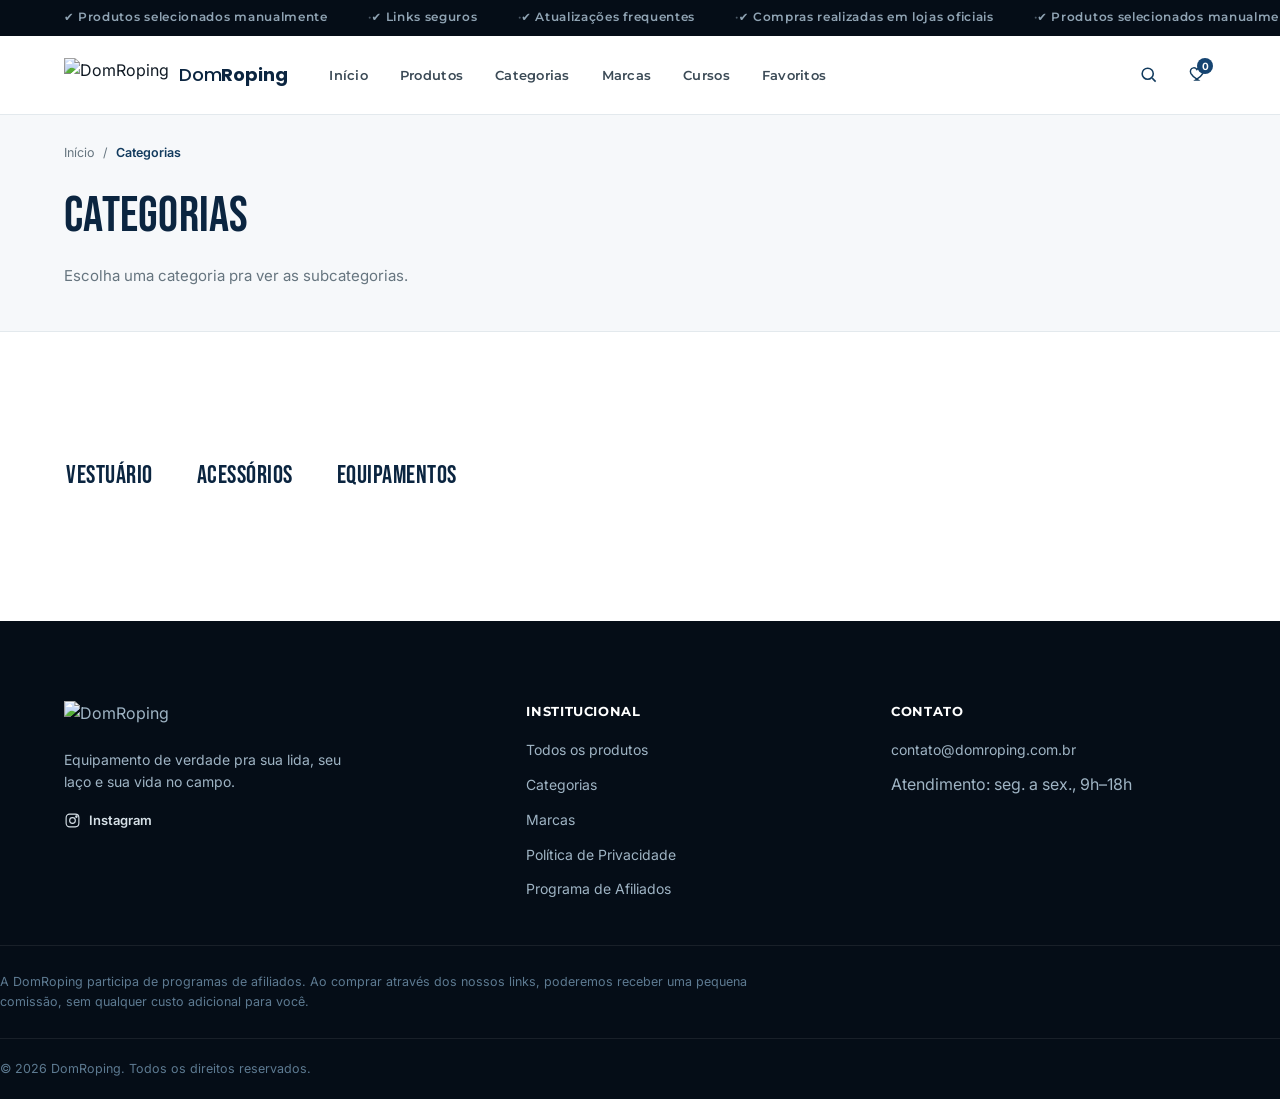
==== categorias.html @ d01a8fed "Add files via upload" ====
<!DOCTYPE html>
<html lang="pt-BR">
<head>
  <meta charset="UTF-8">
  <meta name="viewport" content="width=device-width, initial-scale=1.0, maximum-scale=1.0, user-scalable=no">
  <title id="pageTitleTag">Categorias — DomRoping</title>
  <meta name="description" content="Navegue pelas categorias da DomRoping: Vestuário, Acessórios e Equipamentos.">
  <link rel="icon" type="image/png" href="assets/icons/favicon.png">

  <link rel="preconnect" href="https://fonts.googleapis.com">
  <link rel="preconnect" href="https://fonts.gstatic.com" crossorigin>
  <link href="https://fonts.googleapis.com/css2?family=Bebas+Neue&family=Poppins:wght@500;600;700&family=Inter:wght@400;500;600&family=Montserrat:wght@600;700&display=swap" rel="stylesheet">

  <link rel="stylesheet" href="style.css">
</head>
<body>

  <div class="trust-bar" aria-label="Selos de confiança DomRoping">
    <div class="trust-bar__track" id="trustBarTrack">
      <span class="trust-bar__item">✔ Produtos selecionados manualmente</span>
      <span class="trust-bar__item">✔ Links seguros</span>
      <span class="trust-bar__item">✔ Atualizações frequentes</span>
      <span class="trust-bar__item">✔ Compras realizadas em lojas oficiais</span>
    </div>
  </div>

  <header class="header" id="header">
    <div class="header__inner container">
      <a href="index.html" class="brand" aria-label="DomRoping — página inicial">
        <img src="assets/images/logo-navy.png" alt="DomRoping" class="brand__mark">
        <span class="brand__word">Dom<strong>Roping</strong></span>
      </a>

      <nav class="nav" id="mainNav" aria-label="Navegação principal">
        <div class="nav__mobile-head">
          <span class="nav__mobile-title">Menu</span>
          <button class="nav__close" id="navClose" aria-label="Fechar menu">
            <svg viewBox="0 0 24 24" fill="none" stroke="currentColor" stroke-width="2"><path d="M6 6l12 12M18 6L6 18"/></svg>
          </button>
        </div>
        <ul class="nav__list">
          <li class="nav__item"><a href="index.html" class="nav__link">Início</a></li>
          <li class="nav__item"><a href="produtos.html" class="nav__link">Produtos</a></li>
          <li class="nav__item"><a href="categorias.html" class="nav__link">Categorias</a></li>
          <li class="nav__item"><a href="marcas.html" class="nav__link">Marcas</a></li>
          <li class="nav__item"><a href="#" class="nav__link" id="navCursos">Cursos</a></li>
          <li class="nav__item"><a href="favoritos.html" class="nav__link">Favoritos</a></li>
        </ul>
      </nav>

      <div class="header__actions">
        <div class="search" id="searchBox">
          <button class="search__toggle" id="searchToggle" aria-label="Abrir busca">
            <svg viewBox="0 0 24 24" fill="none" stroke="currentColor" stroke-width="2"><circle cx="11" cy="11" r="7"/><line x1="21" y1="21" x2="16.65" y2="16.65"/></svg>
          </button>
          <input type="text" id="searchInput" class="search__input" placeholder="Buscar marca, categoria ou produto…" autocomplete="off">
        </div>

        <button class="icon-btn" id="favoritesBtn" aria-label="Favoritos">
          <svg viewBox="0 0 24 24" fill="none" stroke="currentColor" stroke-width="2"><path d="M12 21s-7.5-4.6-10-9.3C.5 8 2 4.5 5.6 4c2-.3 3.8.6 4.9 2.3C11.6 4.6 13.4 3.7 15.4 4 19 4.5 20.5 8 19 11.7 16.5 16.4 9 21 9 21z" transform="translate(3 0) scale(0.9)"/></svg>
          <span class="icon-btn__badge" id="favCount">0</span>
        </button>

        <button class="menu-toggle" id="menuToggle" aria-label="Abrir menu" aria-expanded="false">
          <span></span><span></span><span></span>
        </button>
      </div>
    </div>

    <div class="search-results" id="searchResults" hidden></div>
  </header>

  <main>
    <section class="page-head">
      <div class="container">
        <nav class="breadcrumb" id="breadcrumb" aria-label="Caminho">
          <a href="index.html">Início</a><span>/</span><span>Categorias</span>
        </nav>
        <h1 class="page-head__title" id="pageTitle">Categorias</h1>
        <p class="page-head__desc" id="pageDesc">Escolha uma categoria pra ver as subcategorias.</p>
      </div>
    </section>

    <section class="section">
      <div class="container">
        <div class="categories" id="categoriesList"></div>
      </div>
    </section>
  </main>

  <footer class="footer" id="contato">
    <div class="container footer__grid">
      <div class="footer__brand">
        <img src="assets/images/logo-silver.png" alt="DomRoping" class="footer__mark">
        <p>Equipamento de verdade pra sua lida, seu laço e sua vida no campo.</p>
        <a href="https://instagram.com" target="_blank" rel="noopener" class="footer__social" aria-label="Instagram da DomRoping">
          <svg viewBox="0 0 24 24" fill="none" stroke="currentColor" stroke-width="1.6"><rect x="3" y="3" width="18" height="18" rx="5"/><circle cx="12" cy="12" r="4"/><circle cx="17.5" cy="6.5" r="1"/></svg>
          Instagram
        </a>
      </div>

      <div class="footer__col">
        <h3>Institucional</h3>
        <ul>
          <li><a href="produtos.html">Todos os produtos</a></li>
          <li><a href="categorias.html">Categorias</a></li>
          <li><a href="marcas.html">Marcas</a></li>
          <li><a href="#" id="footerPrivacy">Política de Privacidade</a></li>
          <li><a href="#" id="footerAffiliates">Programa de Afiliados</a></li>
        </ul>
      </div>

      <div class="footer__col">
        <h3>Contato</h3>
        <ul>
          <li><a href="mailto:contato@domroping.com.br">contato@domroping.com.br</a></li>
          <li>Atendimento: seg. a sex., 9h–18h</li>
        </ul>
      </div>
    </div>

    <div class="footer__disclaimer container">
      <p>A DomRoping participa de programas de afiliados. Ao comprar através dos nossos links, poderemos receber uma pequena comissão, sem qualquer custo adicional para você.</p>
    </div>

    <div class="footer__bottom container">
      <span>© <span id="year"></span> DomRoping. Todos os direitos reservados.</span>
    </div>
  </footer>

  <div class="toast" id="toast" role="status" aria-live="polite"></div>

  <script src="data.js"></script>
  <script src="common.js"></script>
  <script src="categorias.js"></script>
</body>
</html>
---- style.css ----
/* ==========================================================================
   DOMROPING — STYLE SHEET
   Equipamento de verdade pra sua lida, seu laço e sua vida no campo.

   Índice:
   1. Tokens (cores, tipografia, espaçamento)
   2. Reset e base
   3. Utilitários / layout
   4. Barra de confiança
   5. Cabeçalho / navegação / busca
   6. Hero
   7. Categorias
   8. Divisor "chifre" (elemento de assinatura da marca)
   9. Filtros e grade de produtos
   10. Cards de produto
   11. Achados da semana / mais vendidos (carrossel horizontal)
   12. DomRoping Recomenda
   13. Marcas
   14. Sobre
   15. Diferenciais
   16. Avaliações
   17. Rodapé
   18. Toast
   19. Scroll reveal / motion
   20. Responsivo
   ========================================================================== */

/* ---------- 1. TOKENS ---------- */
:root{
  /* Paleta — azul petróleo / prata + acento "couro" (identidade DomRoping) */
  --navy-950:#050D17;
  --navy-900:#0B2540;
  --navy-800:#123B5E;
  --navy-700:#1B4A6E;
  --steel-500:#5D7A91;
  --steel-300:#9FB4C4;
  --silver-200:#D7E1E8;
  --silver-100:#EDF2F5;

  --ink-900:#101A24;
  --ink-700:#3B4A56;
  --ink-500:#66757F;

  --paper-0:#FFFFFF;
  --paper-50:#F6F8FA;
  --line:#E3E9ED;
  --line-strong:#CBD6DD;

  --gold-accent:#EDF2F5;   /* selo claro sobre fundo escuro (seção Recomenda) */
  --action-600:#154471;    /* azul de ação — CTAs e badges, mais vivo que o navy de fundo */
  --action-700:#0E304F;

  /* Tipografia */
  --font-display:'Poppins', system-ui, sans-serif;
  --font-western:'Bebas Neue', 'Poppins', system-ui, sans-serif; /* títulos de impacto, aba do chapéu */
  --font-body:'Inter', system-ui, sans-serif;
  --font-label:'Montserrat', system-ui, sans-serif;

  /* Espaçamento */
  --gutter: clamp(20px, 5vw, 64px);
  --section-pad: clamp(56px, 9vw, 120px);
  --radius-sm: 8px;
  --radius-md: 14px;
  --radius-lg: 22px;

  --shadow-card: 0 1px 2px rgba(11,37,64,0.04), 0 12px 28px -14px rgba(11,37,64,0.18);
  --shadow-card-hover: 0 4px 10px rgba(11,37,64,0.06), 0 24px 48px -18px rgba(11,37,64,0.28);

  --ease: cubic-bezier(.22,.61,.36,1);
}

@media (prefers-reduced-motion: reduce){
  *{ animation-duration: 0.001ms !important; animation-iteration-count: 1 !important; transition-duration: 0.001ms !important; scroll-behavior: auto !important; }
}

/* ---------- 2. RESET E BASE ---------- */
*, *::before, *::after{ box-sizing: border-box; }
html{ scroll-behavior: smooth; scroll-padding-top: 110px; overflow-x: hidden; width: 100%; touch-action: pan-y; }
body{
  margin:0;
  font-family: var(--font-body);
  color: var(--ink-900);
  background: var(--paper-0);
  -webkit-font-smoothing: antialiased;
  line-height: 1.55;
  overflow-x: hidden;
  width: 100%;
  max-width: 100vw;
  touch-action: pan-y;
}
body.nav-open{ overflow: hidden; }
img{ max-width:100%; display:block; }
a{ color:inherit; text-decoration:none; }
button{ font: inherit; cursor:pointer; }
ul{ list-style:none; margin:0; padding:0; }
h1,h2,h3,h4{ font-family: var(--font-display); margin:0; color: var(--navy-900); }
p{ margin:0; }
:focus-visible{ outline: 2px solid var(--navy-700); outline-offset: 3px; }

/* ---------- 3. UTILITÁRIOS ---------- */
.container{
  width:100%;
  max-width: 1280px;
  margin-inline: auto;
  padding-inline: var(--gutter);
}
.section{ padding-block: var(--section-pad); }
.section--muted{ background: var(--paper-50); }
.section__head{ max-width: 640px; margin-bottom: clamp(28px, 4vw, 48px); }
.section__title{ font-family: var(--font-western); font-size: clamp(34px, 4.4vw, 54px); font-weight: 400; letter-spacing: 0.005em; text-transform: uppercase; }
.section__title--light{ color: var(--paper-0); }
.section__desc{ margin-top:10px; color: var(--ink-500); font-size: 16px; }
.section__desc--light{ color: var(--steel-300); }

.eyebrow{
  font-family: var(--font-label);
  font-size: 12.5px;
  font-weight: 700;
  letter-spacing: 0.16em;
  text-transform: uppercase;
  margin: 0 0 12px;
}
.eyebrow--dark{ color: var(--navy-700); }
.eyebrow--light{ color: var(--silver-200); }

.btn{
  display:inline-flex; align-items:center; justify-content:center; gap:8px;
  padding: 14px 28px;
  border-radius: 999px;
  font-family: var(--font-label);
  font-weight: 700;
  font-size: 13.5px;
  letter-spacing: 0.04em;
  text-transform: uppercase;
  border: 1px solid transparent;
  transition: transform .25s var(--ease), box-shadow .25s var(--ease), background-color .25s var(--ease), color .25s var(--ease), border-color .25s var(--ease);
  white-space: nowrap;
}
.btn--primary{ background: var(--paper-0); color: var(--navy-900); }
.btn--primary:hover{ transform: translateY(-2px); box-shadow: 0 14px 30px -10px rgba(0,0,0,0.35); }
.btn--ghost{ color: var(--paper-0); border-color: rgba(255,255,255,0.4); }
.btn--ghost:hover{ border-color: var(--paper-0); background: rgba(255,255,255,0.06); }
.btn--outline{ color: var(--navy-800); border-color: var(--line-strong); background: transparent; padding: 10px 20px; }
.btn--outline:hover{ border-color: var(--navy-800); background: var(--silver-100); }
.btn--sm{ padding: 9px 16px; font-size: 12px; }
.btn--full{ width:100%; }

/* ---------- 4. BARRA DE CONFIANÇA (ticker animado) ---------- */
.trust-bar{
  background: var(--navy-950);
  color: var(--steel-300);
  overflow: hidden;
  white-space: nowrap;
}
.trust-bar__track{
  display:inline-flex;
  width: max-content;
  padding: 9px var(--gutter);
  font-family: var(--font-label);
  font-size: 11.5px;
  letter-spacing: 0.06em;
  font-weight: 600;
  animation: trust-marquee 26s linear infinite;
}
.trust-bar:hover .trust-bar__track{ animation-play-state: paused; }
.trust-bar__item{ opacity: .9; flex-shrink:0; }
.trust-bar__item::after{ content:"·"; margin-left:40px; opacity:.5; }

@keyframes trust-marquee{
  from{ transform: translateX(0); }
  to{ transform: translateX(-50%); }
}
@media (prefers-reduced-motion: reduce){
  .trust-bar__track{ animation: none; }
}

/* ---------- 5. CABEÇALHO ---------- */
.header{
  position: sticky; top:0; z-index: 100;
  background: rgba(255,255,255,0.92);
  backdrop-filter: saturate(180%) blur(14px);
  border-bottom: 1px solid var(--line);
}
.header__inner{
  display:flex; align-items:center; gap: 28px;
  height: 78px;
}
.brand{ display:flex; align-items:center; gap:10px; flex-shrink:0; }
.brand__mark{ height: 34px; width:auto; }
.brand__word{ font-family: var(--font-display); font-size: 18px; font-weight: 500; color: var(--navy-900); letter-spacing: -0.01em; }
.brand__word strong{ font-weight: 700; }

.nav{ flex:1; }
.nav__mobile-head{ display:none; }
.nav__close{ display:none; }
.nav__list{ display:flex; align-items:center; gap: 4px; }
.nav__item{ position: relative; }
.nav__link{
  display:inline-flex; align-items:center;
  background:none; border:none; color: var(--ink-700);
  padding: 10px 14px; border-radius: 8px;
  font-family: var(--font-label); font-size: 13px; font-weight: 600; letter-spacing: 0.02em;
  transition: color .2s ease, background-color .2s ease;
}
.nav__link:hover{ color: var(--navy-900); background: var(--silver-100); }

.header__actions{ display:flex; align-items:center; gap: 6px; }

.search{ position: relative; display:flex; align-items:center; }
.search__toggle{
  width:40px; height:40px; border-radius:50%; border:1px solid transparent;
  background:none; color: var(--navy-800); display:flex; align-items:center; justify-content:center;
  transition: background-color .2s ease;
}
.search__toggle svg{ width:19px; height:19px; }
.search__toggle:hover{ background: var(--silver-100); }
.search__input{
  width: 0; opacity:0; padding: 0; margin-left:0;
  border: 1px solid var(--line-strong); border-radius: 999px;
  height: 40px; font-size: 14px; color: var(--ink-900);
  transition: width .32s var(--ease), opacity .2s ease, padding .32s var(--ease), margin .32s var(--ease);
}
.search--open .search__input{ width: min(260px, 40vw); opacity:1; padding: 0 16px; margin-left: 6px; }

.icon-btn{
  position:relative; width:40px; height:40px; border-radius:50%; border:none;
  background:none; color: var(--navy-800); display:flex; align-items:center; justify-content:center;
  transition: background-color .2s ease;
}
.icon-btn svg{ width:19px; height:19px; }
.icon-btn:hover{ background: var(--silver-100); }
.icon-btn--active{ color: var(--action-600); }
.icon-btn__badge{
  position:absolute; top:3px; right:3px;
  background: var(--action-600); color:#fff;
  font-size: 10px; font-weight:700; line-height:1;
  min-width:16px; height:16px; border-radius:50%;
  display:flex; align-items:center; justify-content:center;
  padding: 0 2px;
}

.menu-toggle{ display:none; width:40px; height:40px; border:none; background:none; flex-direction:column; align-items:center; justify-content:center; gap:5px; }
.menu-toggle span{ width:20px; height:2px; background: var(--navy-900); border-radius:2px; transition: transform .25s ease, opacity .25s ease; }

.search-results{
  position:absolute; left:0; right:0; top:100%; z-index: 60;
  background: var(--paper-0); border-bottom:1px solid var(--line);
  box-shadow: var(--shadow-card-hover);
  max-height: min(70vh, 520px); overflow-y:auto;
}
.search-results__inner{ max-width:1280px; margin-inline:auto; padding: 18px var(--gutter) 26px; display:grid; gap:10px; }
.search-results__empty{ padding: 26px var(--gutter); color: var(--ink-500); font-size:14px; }
.search-result{
  display:flex; align-items:center; gap:14px; padding:10px; border-radius: var(--radius-sm);
  transition: background-color .2s ease;
}
.search-result:hover{ background: var(--paper-50); }
.search-result__thumb{ width:44px; height:44px; border-radius:8px; flex-shrink:0; }
.search-result__name{ font-size:14px; font-weight:600; color: var(--ink-900); }
.search-result__meta{ font-size:12.5px; color: var(--ink-500); }

/* ---------- 6. HERO ---------- */
.hero{
  position:relative; overflow:hidden;
  min-height: clamp(520px, 88vh, 760px);
  display:flex; align-items:flex-end;
  color: var(--paper-0);
}
.hero__photo{ position:absolute; inset:0; background: var(--navy-950); }
.hero__photo-placeholder{
  position:absolute; inset:0; display:flex; flex-direction:column; align-items:center; justify-content:center; gap:14px;
  background:
    repeating-linear-gradient(115deg, rgba(255,255,255,0.03) 0 1px, transparent 1px 90px),
    radial-gradient(120% 140% at 20% 10%, var(--navy-800) 0%, var(--navy-900) 45%, var(--navy-950) 100%);
  color: rgba(255,255,255,0.28);
  text-align:center; padding: 20px;
}
.hero__photo-placeholder svg{ width:44px; height:44px; }
.hero__photo-placeholder span{ font-family: var(--font-label); font-size:12px; font-weight:700; letter-spacing:0.08em; text-transform:uppercase; max-width:26ch; }
.hero__photo-overlay{
  position:absolute; inset:0;
  background: linear-gradient(180deg, rgba(5,13,23,0.15) 0%, rgba(5,13,23,0.55) 55%, rgba(5,13,23,0.94) 100%);
}

.hero__content{
  position:relative; max-width: 760px;
  padding-block: clamp(160px, 24vw, 240px) clamp(56px, 9vw, 96px);
}
.eyebrow--tag{
  display:inline-flex; align-items:center; gap:8px;
  background: rgba(255,255,255,0.08); border: 1px solid rgba(255,255,255,0.3);
  color: var(--silver-200); padding: 7px 16px; border-radius:999px;
  font-size:11.5px;
}
.hero__title{
  font-family: var(--font-western);
  font-size: clamp(64px, 13vw, 140px);
  font-weight: 400;
  letter-spacing: 0.01em;
  line-height: .88;
  margin: 14px 0 20px;
  color: var(--paper-0);
}
.hero__title span{ color: var(--action-600); -webkit-text-stroke: 1.5px var(--paper-0); }
.hero__subtitle{
  font-size: clamp(16px, 2vw, 19px);
  color: var(--silver-200);
  max-width: 46ch;
  margin-bottom: 36px;
  font-weight: 400;
}
.hero__actions{ display:flex; gap:14px; flex-wrap:wrap; }
.btn--primary{ background: var(--action-600); color: #fff; border-color: var(--action-600); }
.btn--primary:hover{ background: var(--action-700); border-color: var(--action-700); transform: translateY(-2px); box-shadow: 0 14px 30px -10px rgba(0,0,0,0.5); }

/* ---------- 8. DIVISOR — elemento de assinatura (trança de corda) ---------- */
.horn-divider{ line-height:0; color: var(--line-strong); }
.horn-divider svg{ width:100%; height:56px; display:block; }
.horn-divider path{ stroke: currentColor; stroke-width: 1.4; fill:none; }
.horn-divider--flip{ transform: scaleY(-1); }

/* ---------- 7. CATEGORIAS (lista enxuta, só texto) ---------- */
.categories{
  display:flex; flex-wrap:wrap;
  gap: 6px 40px;
}
.category-tag{
  font-family: var(--font-western);
  font-size: clamp(19px, 2.6vw, 25px);
  letter-spacing: 0.02em;
  text-transform: uppercase;
  color: var(--navy-900);
  padding: 10px 2px;
  position: relative;
}
.category-tag::after{
  content:""; position:absolute; left:2px; right:2px; bottom:6px; height:2px;
  background: var(--navy-900);
  transform: scaleX(0); transform-origin: left;
  transition: transform .3s var(--ease);
}
.category-tag:hover::after,
.category-tag:focus-visible::after{ transform: scaleX(1); }
.category-tag--marcas{ color: var(--action-600); }
.category-tag--marcas::after{ background: var(--action-600); }

.section__head--split{ display:flex; align-items:flex-end; justify-content:space-between; gap:20px; flex-wrap:wrap; }
.section__head-cta{ flex-shrink:0; margin-bottom:2px; }

/* ---------- 9. FILTROS ---------- */
.filters{
  display:flex; flex-wrap:wrap; align-items:flex-end; gap: 18px;
  padding: 20px;
  background: var(--paper-0);
  border: 1px solid var(--line);
  border-radius: var(--radius-md);
  margin-bottom: 30px;
}
.filter-group{ display:flex; flex-direction:column; gap:6px; min-width: 160px; }
.filter-group label{ font-family: var(--font-label); font-size: 11px; font-weight:700; letter-spacing:0.06em; text-transform:uppercase; color: var(--ink-500); }
.filter-group select{
  appearance:none;
  padding: 10px 34px 10px 12px;
  border-radius: 8px; border: 1px solid var(--line-strong);
  font-size: 14px; color: var(--ink-900); background: var(--paper-0);
  background-image: url("data:image/svg+xml,%3Csvg xmlns='http://www.w3.org/2000/svg' viewBox='0 0 20 20' fill='none' stroke='%233B4A56' stroke-width='2'%3E%3Cpath d='M6 8l4 4 4-4'/%3E%3C/svg%3E");
  background-repeat:no-repeat; background-position: right 10px center; background-size:16px;
}
.results-count{ font-size: 13.5px; color: var(--ink-500); margin-bottom: 16px; }
.empty-state{ padding: 40px 0; text-align:center; color: var(--ink-500); }
.empty-state--favorites{
  display:flex; flex-direction:column; align-items:center; gap:14px;
  padding: clamp(50px, 10vw, 90px) var(--gutter); text-align:center;
}
.empty-state--favorites svg{ width:40px; height:40px; color: var(--line-strong); }
.empty-state--favorites h2{ font-size:20px; color: var(--navy-900); }
.empty-state--favorites p{ color: var(--ink-500); max-width: 42ch; }
.empty-state--favorites .btn{ margin-top:8px; }

.products-grid{
  display:grid;
  grid-template-columns: repeat(auto-fill, minmax(240px, 1fr));
  gap: 20px;
}

/* ---------- 10. CARD DE PRODUTO ---------- */
.product-card{
  position:relative;
  display:flex; flex-direction:column;
  background: var(--paper-0);
  border: 1.5px solid var(--line);
  border-radius: var(--radius-md);
  overflow:hidden;
  transition: transform .3s var(--ease), box-shadow .3s var(--ease), border-color .3s var(--ease);
}
.product-card:hover{ transform: translateY(-6px); box-shadow: var(--shadow-card-hover); border-color: var(--navy-900); }
.product-card__link{ display:flex; flex-direction:column; flex:1; color:inherit; }
.product-card--placeholder{ border-style: dashed; border-color: var(--line-strong); }
.product-card--placeholder .product-card__name{ color: var(--ink-500); font-style: italic; }
.product-card--placeholder .product-card__badge{ background: var(--ink-500); }
.product-card--placeholder:hover{ border-color: var(--ink-500); }

.product-card__media{ position:relative; aspect-ratio: 1/1; overflow:hidden; background: var(--silver-100); }
.product-card__media img{ width:100%; height:100%; object-fit:cover; transition: transform .5s var(--ease); }
.product-card:hover .product-card__media img{ transform: scale(1.06); }

.product-placeholder{
  width:100%; height:100%; display:flex; flex-direction:column; align-items:center; justify-content:center; gap:8px;
  background: linear-gradient(150deg, var(--silver-100), var(--silver-200));
  color: var(--navy-700);
}
.product-placeholder svg{ width:34px; height:34px; opacity:.65; }
.product-placeholder span{ font-family: var(--font-label); font-size: 10.5px; font-weight:700; letter-spacing:0.05em; text-transform:uppercase; opacity:.7; }

.product-card__fav{
  position:absolute; top:10px; right:10px; width:36px; height:36px; border-radius:50%;
  background: rgba(255,255,255,0.94); border:none; display:flex; align-items:center; justify-content:center;
  color: var(--navy-800); backdrop-filter: blur(4px); box-shadow: var(--shadow-card);
  transition: transform .2s ease, color .2s ease;
}
.product-card__fav svg{ width:17px; height:17px; }
.product-card__fav:hover{ transform: scale(1.1); }
.product-card__fav.is-active{ color: var(--action-600); }
.product-card__fav.is-active svg{ fill: currentColor; }

.product-card__badge{
  position:absolute; top:10px; left:10px;
  background: var(--action-600); color:#fff;
  font-family: var(--font-label); font-size: 10.5px; font-weight:700; letter-spacing:0.05em; text-transform:uppercase;
  padding: 5px 11px; border-radius: 4px;
}

.product-card__body{ padding: 14px 14px 16px; display:flex; flex-direction:column; gap:4px; flex:1; }
.product-card__brand{ font-family: var(--font-label); font-size: 11px; font-weight:700; letter-spacing:0.07em; text-transform:uppercase; color: var(--steel-500); }
.product-card__name{
  font-size: 14.5px; font-weight:600; color: var(--navy-900); line-height:1.3;
  display: -webkit-box; -webkit-box-orient: vertical; -webkit-line-clamp: 2; overflow: hidden;
  min-height: calc(1.3em * 2); margin-bottom: 2px;
}
.product-card__price-old{ display:block; font-size: 12.5px; line-height:1.2; color: var(--ink-500); text-decoration: line-through; }
.product-card__price{ display:block; font-family: var(--font-display); font-size: 20px; line-height:1.25; font-weight:700; color: var(--navy-950); }
.product-card__store{ font-size: 12px; line-height:1.3; color: var(--ink-500); margin-top:4px; overflow:hidden; text-overflow:ellipsis; white-space:nowrap; }

.product-placeholder--sm svg{ width:20px; height:20px; }
.product-placeholder--sm span{ display:none; }
.product-placeholder--lg svg{ width:52px; height:52px; }
.product-placeholder--lg span{ font-size:12px; }

/* ---------- 11. LINHAS HORIZONTAIS (achados / mais vendidos) ---------- */
.products-row{
  display:flex; gap:20px; overflow-x:auto; padding-bottom: 10px; scroll-snap-type: x proximity;
  -webkit-overflow-scrolling: touch; touch-action: pan-x;
}
.products-row::-webkit-scrollbar{ height:6px; }
.products-row::-webkit-scrollbar-thumb{ background: var(--line-strong); border-radius:3px; }
.products-row .product-card{ min-width: 250px; max-width:250px; scroll-snap-align:start; }

/* ---------- 12. DOMROPING RECOMENDA ---------- */
.recommend{
  background: radial-gradient(120% 140% at 85% 0%, var(--navy-800) 0%, var(--navy-950) 60%);
  color: var(--paper-0);
}
.recommend-grid{
  display:grid;
  grid-template-columns: repeat(auto-fill, minmax(230px, 1fr));
  gap: 18px;
}
.recommend-card{
  background: rgba(255,255,255,0.04);
  border: 1px solid rgba(255,255,255,0.12);
  border-radius: var(--radius-md);
  overflow:hidden;
  display:flex; flex-direction:column;
  transition: transform .25s var(--ease), background-color .25s var(--ease), border-color .25s var(--ease);
}
.recommend-card:hover{ transform: translateY(-4px); background: rgba(255,255,255,0.07); border-color: rgba(255,255,255,0.24); }
.recommend-card__media{ position:relative; aspect-ratio: 4/3; background: rgba(255,255,255,0.06); }
.recommend-card__media img{ width:100%; height:100%; object-fit:cover; }
.recommend-card__media .product-placeholder{ background: linear-gradient(150deg, rgba(255,255,255,0.08), rgba(255,255,255,0.02)); color: var(--steel-300); }
.recommend-card__tag{
  position:absolute; top:10px; left:10px;
  display:inline-flex; align-items:center; gap:6px;
  font-family: var(--font-label); font-size: 10.5px; font-weight:700; letter-spacing:0.05em; text-transform:uppercase;
  color: var(--navy-950); background: var(--gold-accent);
  padding: 5px 11px; border-radius:4px;
}
.recommend-card__body{ padding: 16px 18px 20px; display:flex; flex-direction:column; gap:6px; }
.recommend-card__name{ font-size: 16px; font-weight:600; color:#fff; }
.recommend-card__brand{ font-family: var(--font-label); font-size: 11px; font-weight:700; letter-spacing:0.06em; text-transform:uppercase; color: var(--steel-300); }
.recommend-card__price{ font-family: var(--font-display); font-size:19px; font-weight:600; color:#fff; margin-top:4px; }

/* ---------- 13. MARCAS ---------- */
.brands-grid{
  display:grid;
  grid-template-columns: repeat(auto-fill, minmax(160px, 1fr));
  gap: 14px;
}
.brand-card{
  display:flex; flex-direction:column; align-items:center; justify-content:center; text-align:center; gap:6px;
  padding: 26px 16px;
  border: 1px solid var(--line);
  border-radius: var(--radius-md);
  background: var(--paper-0);
  font-family: var(--font-display); font-weight:600; font-size:15px; letter-spacing:0.01em;
  color: var(--ink-700);
  transition: transform .25s var(--ease), box-shadow .25s var(--ease), color .25s var(--ease), border-color .25s var(--ease);
}
.brand-card:hover, .brand-card.is-active{
  transform: translateY(-4px);
  box-shadow: var(--shadow-card-hover);
  color: var(--navy-900);
  border-color: transparent;
}
.brand-card.is-active{ background: var(--silver-100); }
.brand-card__name{ font-size:15px; }
.brand-card__count{ font-family: var(--font-body); font-weight:400; font-size:12px; color: var(--ink-500); }


/* ---------- 14. SOBRE ---------- */
.about__grid{
  display:grid; grid-template-columns: 1.1fr 0.9fr; gap: clamp(30px, 6vw, 80px); align-items:center;
}
.about__text p{ color: var(--ink-700); font-size:16px; margin-top:14px; }
.about__text p:first-of-type{ margin-top: 18px; }
.about__mark{
  display:flex; align-items:center; justify-content:center;
  background: var(--paper-50); border:1px solid var(--line); border-radius: var(--radius-lg);
  padding: 50px;
}
.about__mark img{ width:100%; max-width:260px; opacity:.9; }

/* ---------- 15. DIFERENCIAIS ---------- */
.diff-grid{
  display:grid; grid-template-columns: repeat(auto-fit, minmax(200px, 1fr)); gap: 18px;
}
.diff-card{
  background: var(--paper-0); border:1px solid var(--line); border-radius: var(--radius-md);
  padding: 24px; display:flex; flex-direction:column; gap:12px;
  transition: transform .25s var(--ease), box-shadow .25s var(--ease);
}
.diff-card:hover{ transform: translateY(-4px); box-shadow: var(--shadow-card); }
.diff-card__icon{ width:26px; height:26px; color: var(--navy-800); }
.diff-card__icon svg{ width:100%; height:100%; }
.diff-card__title{ font-family: var(--font-display); font-weight:600; font-size:15.5px; color: var(--navy-900); }

/* ---------- 16. AVALIAÇÕES ---------- */
.reviews__placeholder{
  display:flex; flex-direction:column; align-items:center; gap:16px; text-align:center;
  padding: 50px var(--gutter);
  border: 1px dashed var(--line-strong); border-radius: var(--radius-lg);
  color: var(--ink-500);
}
.reviews__placeholder svg{ width:38px; height:38px; opacity:.5; }
.reviews__placeholder p{ font-size:15px; max-width: 46ch; }

/* ---------- 17. RODAPÉ ---------- */
.footer{ background: var(--navy-950); color: var(--steel-300); padding-top: clamp(50px, 8vw, 80px); }
.footer__grid{
  display:grid; grid-template-columns: 1.3fr 1fr 1fr; gap: 40px;
  padding-bottom: 44px; border-bottom: 1px solid rgba(255,255,255,0.08);
}
.footer__mark{ height: 34px; width:auto; margin-bottom: 14px; }
.footer__brand p{ font-size: 14px; max-width: 32ch; margin-bottom: 18px; }
.footer__social{ display:inline-flex; align-items:center; gap:8px; font-size:13px; font-weight:600; color: var(--silver-200); }
.footer__social svg{ width:17px; height:17px; }
.footer__col h3{ color: var(--paper-0); font-size: 13px; font-family: var(--font-label); letter-spacing:0.05em; text-transform:uppercase; margin-bottom:16px; }
.footer__col ul{ display:grid; gap:10px; }
.footer__col a{ font-size:14px; transition: color .2s ease; }
.footer__col a:hover{ color: var(--paper-0); }

.footer__disclaimer{ padding: 26px 0; border-bottom: 1px solid rgba(255,255,255,0.08); }
.footer__disclaimer p{ font-size: 12.5px; line-height:1.6; color: var(--steel-500); max-width: 780px; }

.footer__bottom{ padding: 20px 0; font-size:12.5px; color: var(--steel-500); }

/* ---------- 18. TOAST ---------- */
.toast{
  position: fixed; left:50%; bottom: 26px; transform: translate(-50%, 20px);
  background: var(--navy-950); color: #fff;
  font-size: 13.5px; font-weight:500;
  padding: 12px 20px; border-radius: 999px;
  box-shadow: 0 20px 40px -12px rgba(0,0,0,0.4);
  opacity:0; pointer-events:none; z-index: 200;
  transition: opacity .3s var(--ease), transform .3s var(--ease);
}
.toast.is-visible{ opacity:1; transform: translate(-50%, 0); }

/* ---------- 19. SCROLL REVEAL ---------- */
[data-reveal]{
  opacity:0; transform: translateY(24px);
  transition: opacity .7s var(--ease), transform .7s var(--ease);
}
[data-reveal].is-visible{ opacity:1; transform: translateY(0); }
[data-reveal-group] > *{ opacity:0; transform: translateY(20px); transition: opacity .6s var(--ease), transform .6s var(--ease); }
[data-reveal-group].is-visible > *{ opacity:1; transform: translateY(0); }
[data-reveal-group].is-visible > *:nth-child(2){ transition-delay: .06s; }
[data-reveal-group].is-visible > *:nth-child(3){ transition-delay: .12s; }
[data-reveal-group].is-visible > *:nth-child(4){ transition-delay: .18s; }
[data-reveal-group].is-visible > *:nth-child(5){ transition-delay: .24s; }
[data-reveal-group].is-visible > *:nth-child(n+6){ transition-delay: .28s; }

/* ---------- 20. RESPONSIVO ---------- */
@media (max-width: 980px){
  .menu-toggle{ display:flex; }
  .about__grid{ grid-template-columns: 1fr; }
  .about__mark{ order:-1; padding: 34px; }
  .about__mark img{ max-width:180px; }
  .footer__grid{ grid-template-columns: 1fr 1fr; }
  .footer__brand{ grid-column: 1 / -1; }

  /* Busca vira um dropdown de largura controlada abaixo do cabeçalho —
     em vez de crescer inline (o que forçava overflow horizontal em
     telas de tablet, ~721–980px). */
  .search__input{ position:absolute; right:0; top: calc(100% + 8px); z-index:5; background:var(--paper-0); }
  .search--open .search__input{ width: min(78vw, 320px); }

  /* ===== MENU MOBILE — overlay de tela cheia, sem posicionamento frágil ===== */
  .nav{
    display:block;
    position: fixed; inset: 0;
    background: var(--paper-0);
    transform: translateX(100%);
    transition: transform .3s var(--ease);
    z-index: 200;
    overflow-y: auto;
    -webkit-overflow-scrolling: touch;
  }
  .nav.is-open{ transform: translateX(0); }

  .nav__mobile-head{
    display:flex; align-items:center; justify-content:space-between;
    position: sticky; top:0; z-index:2;
    padding: 18px var(--gutter);
    background: var(--paper-0);
    border-bottom: 1px solid var(--line);
  }
  .nav__mobile-title{ font-family: var(--font-western); font-size:19px; letter-spacing:0.05em; text-transform:uppercase; color: var(--navy-900); }
  .nav__close{
    display:flex; align-items:center; justify-content:center; flex-shrink:0;
    width:44px; height:44px; border-radius:50%; border:none;
    background: var(--silver-100); color: var(--navy-900);
  }
  .nav__close svg{ width:19px; height:19px; }
  .nav__close:active{ background: var(--silver-200); }

  .nav__list{ flex-direction:column; align-items:stretch; gap:0; padding: 6px var(--gutter) 32px; }
  .nav__item{ border-bottom: 1px solid var(--line); }
  .nav__link{
    width:100%; min-height:56px; padding: 0 2px;
    font-size:16.5px; text-transform:none; letter-spacing:0;
    display:flex; align-items:center; justify-content:space-between;
  }

  .menu-toggle.is-open span:nth-child(1){ transform: translateY(7px) rotate(45deg); }
  .menu-toggle.is-open span:nth-child(2){ opacity:0; }
  .menu-toggle.is-open span:nth-child(3){ transform: translateY(-7px) rotate(-45deg); }
}

@media (max-width: 720px){
  .header__inner{ height: 68px; }
  .brand__word{ display:none; }
  .filters{ flex-direction:column; align-items:stretch; }
  .filter-group{ width:100%; }
  .footer__grid{ grid-template-columns: 1fr; }
}

/* ==========================================================================
   21. PÁGINA DE CATÁLOGO / CATEGORIA — FAIXA DE TÍTULO E BREADCRUMB
   ========================================================================== */
.page-head{
  background: var(--paper-50);
  border-bottom: 1px solid var(--line);
  padding-block: 28px clamp(28px, 4vw, 44px);
}
.breadcrumb{
  display:flex; align-items:center; gap:8px; flex-wrap:wrap;
  font-size: 12.5px; color: var(--ink-500); margin-bottom: 16px;
}
.breadcrumb a{ color: var(--ink-500); transition: color .2s ease; }
.breadcrumb a:hover{ color: var(--navy-800); }
.breadcrumb span:last-child{ color: var(--navy-800); font-weight:600; }
.breadcrumb--inline{ margin-bottom: 14px; }
.page-head__title{ font-family: var(--font-western); font-size: clamp(34px, 5vw, 50px); font-weight:400; letter-spacing:0.005em; text-transform: uppercase; }
.page-head__desc{ margin-top:8px; color: var(--ink-500); font-size:15px; max-width:60ch; }

/* Chips de subcategoria (ex.: dentro de Equipamentos para Cavalo) */
.subcat-chips{ display:flex; flex-wrap:wrap; gap:8px; margin-bottom:18px; }
.subcat-chip{
  padding: 8px 16px; border-radius:999px; border:1px solid var(--line-strong);
  background: var(--paper-0); color: var(--ink-700); font-family: var(--font-label);
  font-size: 12.5px; font-weight:700; letter-spacing:0.02em;
  transition: background-color .2s ease, color .2s ease, border-color .2s ease;
}
.subcat-chip:hover{ border-color: var(--navy-700); }
.subcat-chip.is-active{ background: var(--navy-900); border-color: var(--navy-900); color:#fff; }

/* ==========================================================================
   22. PRODUTO NÃO ENCONTRADO
   ========================================================================== */
.product-not-found{ padding: clamp(60px, 12vw, 120px) var(--gutter); text-align:center; }
.product-not-found h1{ font-size: clamp(26px, 4vw, 36px); margin-bottom:12px; }
.product-not-found p{ color: var(--ink-500); margin-bottom: 24px; }

/* ==========================================================================
   23. PÁGINA DE PRODUTO — GALERIA (3 fotos, setas, miniaturas)
   ========================================================================== */
.product-detail{
  display:grid; grid-template-columns: minmax(0, 1.05fr) minmax(0, 0.95fr);
  gap: clamp(28px, 5vw, 64px);
  padding-block: clamp(24px, 4vw, 48px) clamp(56px, 8vw, 100px);
  align-items:flex-start;
}

.gallery{ position: sticky; top: 100px; }
.gallery__main{ position:relative; }
.gallery__stage{
  position:relative; aspect-ratio: 1 / 1; width:100%;
  border-radius: var(--radius-lg); overflow:hidden; background: var(--silver-100);
  border: 1px solid var(--line);
}
.gallery__slide{
  position:absolute; inset:0; opacity:0; transition: opacity .35s var(--ease);
  display:flex; align-items:center; justify-content:center;
}
.gallery__slide.is-active{ opacity:1; }
.gallery__slide img{ width:100%; height:100%; object-fit:cover; }

.gallery__arrow{
  position:absolute; top:50%; translate: 0 -50%; z-index:2;
  width: 42px; height:42px; border-radius:50%; border:none;
  background: rgba(255,255,255,0.92); color: var(--navy-900);
  display:flex; align-items:center; justify-content:center;
  box-shadow: var(--shadow-card); backdrop-filter: blur(4px);
  transition: transform .2s ease, background-color .2s ease;
}
.gallery__arrow svg{ width:20px; height:20px; }
.gallery__arrow:hover{ transform: translateY(-50%) scale(1.08); background:#fff; }
.gallery__arrow--prev{ left:14px; }
.gallery__arrow--next{ right:14px; }

.gallery__dots{
  position:absolute; bottom:14px; left:50%; translate: -50% 0; z-index:2;
  display:flex; gap:7px;
}
.gallery__dot{ width:7px; height:7px; border-radius:50%; background: rgba(255,255,255,0.55); border:1.5px solid rgba(11,37,64,0.25); transition: background-color .2s ease, transform .2s ease; }
.gallery__dot.is-active{ background: var(--navy-900); border-color: var(--navy-900); transform: scale(1.2); }

.gallery__thumbs{ display:flex; gap:10px; margin-top:14px; }
.gallery__thumb{
  width:72px; height:72px; border-radius: var(--radius-sm); overflow:hidden;
  border: 2px solid transparent; background: var(--silver-100); flex-shrink:0;
  transition: border-color .2s ease, opacity .2s ease;
  opacity: .7;
}
.gallery__thumb img{ width:100%; height:100%; object-fit:cover; }
.gallery__thumb.is-active{ border-color: var(--navy-800); opacity:1; }
.gallery__thumb .product-placeholder{ padding:0; }

/* ==========================================================================
   24. PÁGINA DE PRODUTO — INFORMAÇÕES
   ========================================================================== */
.product-info__brand{ font-family: var(--font-label); font-size: 12.5px; font-weight:700; letter-spacing:0.08em; text-transform:uppercase; color: var(--steel-500); }
.product-info__name{ font-size: clamp(24px, 3.2vw, 34px); margin-top:6px; margin-bottom:16px; }

.product-info__prices{ display:flex; align-items:baseline; gap:12px; flex-wrap:wrap; margin-bottom:22px; }
.product-info__price{ font-family: var(--font-display); font-size: clamp(26px, 3vw, 32px); font-weight:700; color: var(--navy-900); }
.product-info__price-old{ font-size:16px; color: var(--ink-500); text-decoration: line-through; }
.product-info__discount{ font-family: var(--font-label); font-size:12.5px; font-weight:700; background: var(--navy-900); color:#fff; padding:5px 11px; border-radius:4px; }
[hidden]{ display:none !important; }

.btn--buy{
  width:100%; background: var(--action-600); color:#fff; padding: 18px 24px;
  font-size:14.5px; border-radius: 12px;
}
.btn--buy:hover{ background: var(--action-700); transform: translateY(-2px); box-shadow: var(--shadow-card-hover); }
.btn--buy svg{ width:18px; height:18px; }

.product-info__store{ text-align:center; font-size:13px; color: var(--ink-500); margin-top:10px; }

.product-info__fav{
  display:inline-flex; align-items:center; gap:8px; margin-top:18px;
  background:none; border:1px solid var(--line-strong); border-radius:999px;
  padding: 10px 18px; color: var(--ink-700); font-size:13.5px; font-weight:600;
  transition: border-color .2s ease, color .2s ease;
}
.product-info__fav svg{ width:17px; height:17px; }
.product-info__fav:hover{ border-color: var(--navy-800); }
.product-info__fav.is-active{ color: var(--action-600); border-color: var(--action-600); }
.product-info__fav.is-active svg{ fill: currentColor; }

.product-info__block{ margin-top: 32px; padding-top: 24px; border-top: 1px solid var(--line); }
.product-info__block h2{ font-size:16px; margin-bottom:12px; }
.product-info__block p{ color: var(--ink-700); font-size:15px; }
.product-info__block ul{ display:grid; gap:8px; }
.product-info__block ul li{ font-size:14.5px; color: var(--ink-700); padding-left:18px; position:relative; }
.product-info__block ul li::before{ content:""; position:absolute; left:0; top:8px; width:6px; height:6px; border-radius:50%; background: var(--navy-700); }

.product-info__meta{ display:flex; gap:32px; margin-top:28px; flex-wrap:wrap; }
.product-info__meta div{ display:flex; flex-direction:column; gap:4px; }
.product-info__meta span{ font-family: var(--font-label); font-size:11px; font-weight:700; letter-spacing:0.06em; text-transform:uppercase; color: var(--ink-500); }
.product-info__meta a{ font-size:14px; color: var(--navy-800); font-weight:600; }
.product-info__meta a:hover{ text-decoration:underline; }

/* ---------- resultado "ver todos" na busca ---------- */
.search-result--all{ justify-content:center; padding:12px; font-weight:700; color: var(--navy-800); font-size:13.5px; border-top:1px solid var(--line); margin-top:4px; }

/* ==========================================================================
   25. RESPONSIVO — CATÁLOGO / CATEGORIA / PRODUTO
   (mobile-first: estas regras garantem que filtros, galeria e cards
   funcionem bem em telas estreitas antes de qualquer ajuste de desktop)
   ========================================================================== */
@media (max-width: 900px){
  .product-detail{ grid-template-columns: 1fr; gap: 28px; }
  .gallery{ position: static; }
  .gallery__stage{ aspect-ratio: 4 / 3; border-radius: var(--radius-md); }
  .gallery__arrow{ width:38px; height:38px; }
  .gallery__thumbs{ overflow-x:auto; padding-bottom:4px; touch-action: pan-x; }
  .gallery__thumb{ width:60px; height:60px; }

  .btn--buy{ padding: 16px 20px; font-size:14px; }
  .product-info__meta{ gap:20px; }

  .section__head--split{ align-items:flex-start; }
  .section__head-cta{ width:100%; }
}

@media (max-width: 600px){
  .categories{ gap: 4px 26px; }
  .category-tag{ font-size: 19px; }
  .products-grid{ grid-template-columns: repeat(2, 1fr); gap: 12px; }
  .product-card__body{ padding: 12px 12px 14px; gap:4px; }
  .product-card__name{ font-size: 13.5px; }
  .product-card__price{ font-size: 16px; }
  .product-card__store{ display:none; }
  .filters{ padding: 14px; gap:12px; }
  .filter-group{ min-width: 0; flex: 1 1 45%; }
  .btn--outline#clearFilters{ flex: 1 1 100%; }
  .brands-grid{ grid-template-columns: repeat(2, 1fr); }
  .recommend-grid{ grid-template-columns: 1fr; }
  .page-head{ padding-block: 20px 24px; }
}
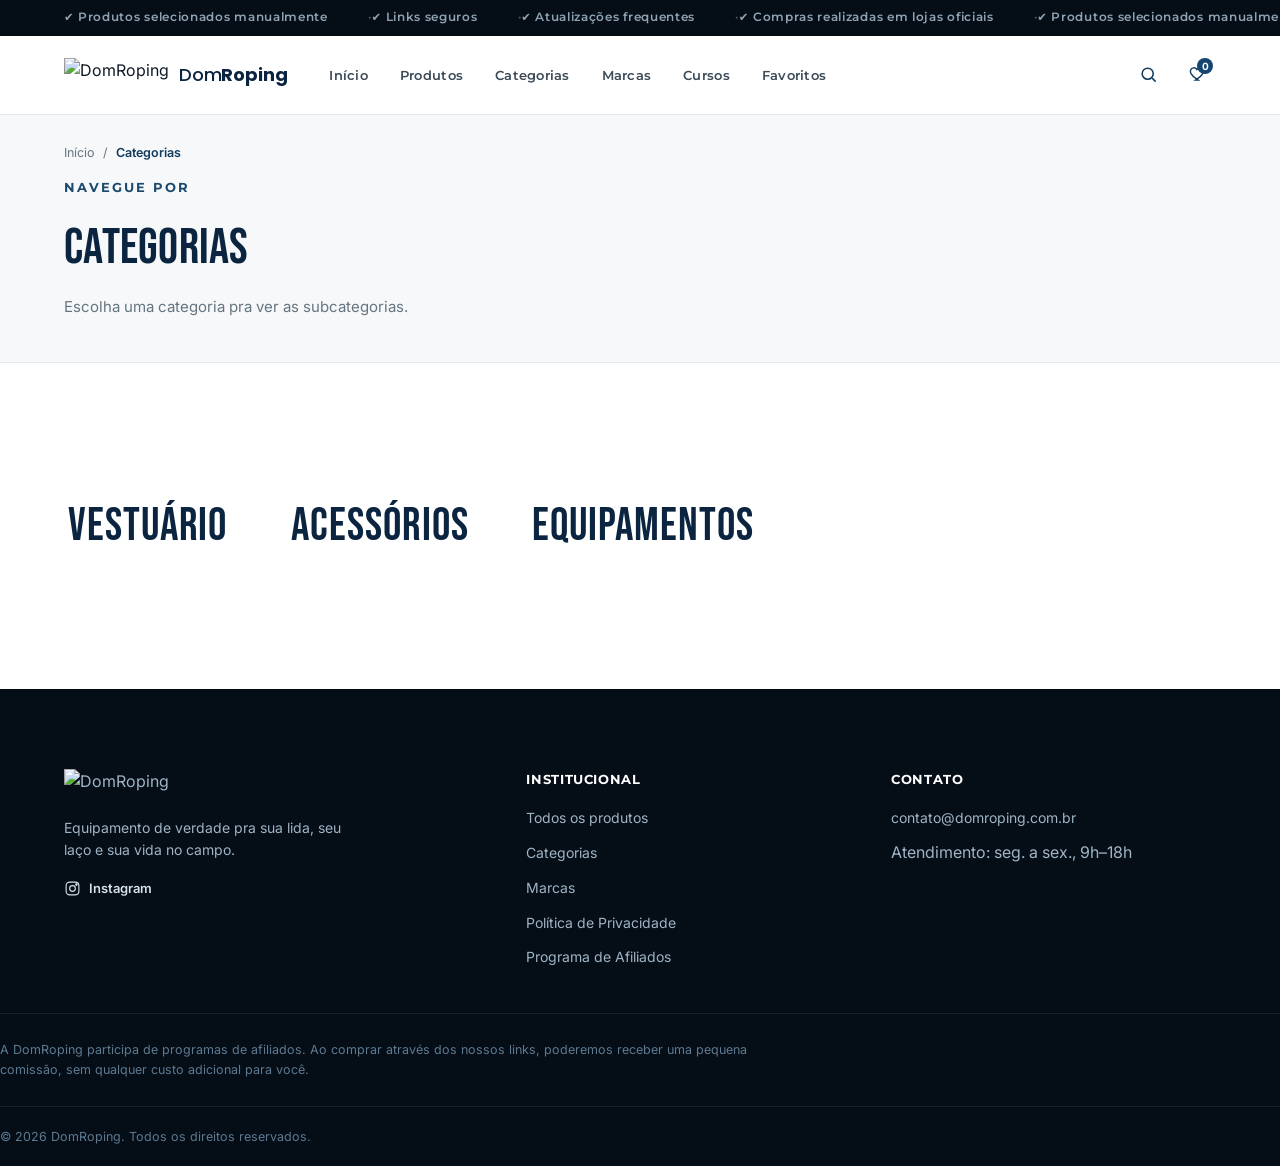
==== commit 3d38e01c: "Add files via upload" ====
--- a/categorias.html
+++ b/categorias.html
@@ -76,14 +76,16 @@
         <nav class="breadcrumb" id="breadcrumb" aria-label="Caminho">
           <a href="index.html">Início</a><span>/</span><span>Categorias</span>
         </nav>
+        <p class="eyebrow eyebrow--dark" id="pageEyebrow">Navegue por</p>
         <h1 class="page-head__title" id="pageTitle">Categorias</h1>
         <p class="page-head__desc" id="pageDesc">Escolha uma categoria pra ver as subcategorias.</p>
+        <a href="categorias.html" class="categories-back" id="categoriesBack" hidden>← Todas as categorias</a>
       </div>
     </section>
 
     <section class="section">
       <div class="container">
-        <div class="categories" id="categoriesList"></div>
+        <div class="categories categories--main" id="categoriesList"></div>
       </div>
     </section>
   </main>
--- a/style.css
+++ b/style.css
@@ -88,7 +88,7 @@
   max-width: 100vw;
   touch-action: pan-y;
 }
-body.nav-open{ overflow: hidden; }
+body.nav-open{ position: fixed; left:0; right:0; width:100%; overflow:hidden; }
 img{ max-width:100%; display:block; }
 a{ color:inherit; text-decoration:none; }
 button{ font: inherit; cursor:pointer; }
@@ -239,7 +239,7 @@
   padding: 0 2px;
 }
 
-.menu-toggle{ display:none; width:40px; height:40px; border:none; background:none; flex-direction:column; align-items:center; justify-content:center; gap:5px; }
+.menu-toggle{ display:none; width:44px; height:44px; border:none; background:none; flex-direction:column; align-items:center; justify-content:center; gap:5px; touch-action: manipulation; }
 .menu-toggle span{ width:20px; height:2px; background: var(--navy-900); border-radius:2px; transition: transform .25s ease, opacity .25s ease; }
 
 .search-results{
@@ -343,6 +343,19 @@
 .category-tag:focus-visible::after{ transform: scaleX(1); }
 .category-tag--marcas{ color: var(--action-600); }
 .category-tag--marcas::after{ background: var(--action-600); }
+
+/* Página Categorias: nível principal maior/mais espaçado (sensação de
+   "capítulo"), nível de subcategoria no tamanho padrão. */
+.categories--main{ gap: 10px 56px; }
+.category-tag--lg{ font-size: clamp(30px, 5vw, 46px); padding: 12px 4px; }
+.categories--sub{ gap: 8px 36px; }
+
+.categories-back{
+  display:inline-block; margin-top:16px;
+  font-family: var(--font-label); font-size:13px; font-weight:700; letter-spacing:0.03em;
+  color: var(--ink-500); transition: color .2s ease;
+}
+.categories-back:hover{ color: var(--navy-900); }
 
 .section__head--split{ display:flex; align-items:flex-end; justify-content:space-between; gap:20px; flex-wrap:wrap; }
 .section__head-cta{ flex-shrink:0; margin-bottom:2px; }
@@ -624,6 +637,7 @@
     z-index: 200;
     overflow-y: auto;
     -webkit-overflow-scrolling: touch;
+    overscroll-behavior: contain;
   }
   .nav.is-open{ transform: translateX(0); }
 
@@ -639,6 +653,7 @@
     display:flex; align-items:center; justify-content:center; flex-shrink:0;
     width:44px; height:44px; border-radius:50%; border:none;
     background: var(--silver-100); color: var(--navy-900);
+    touch-action: manipulation;
   }
   .nav__close svg{ width:19px; height:19px; }
   .nav__close:active{ background: var(--silver-200); }
@@ -649,6 +664,7 @@
     width:100%; min-height:56px; padding: 0 2px;
     font-size:16.5px; text-transform:none; letter-spacing:0;
     display:flex; align-items:center; justify-content:space-between;
+    touch-action: manipulation;
   }
 
   .menu-toggle.is-open span:nth-child(1){ transform: translateY(7px) rotate(45deg); }
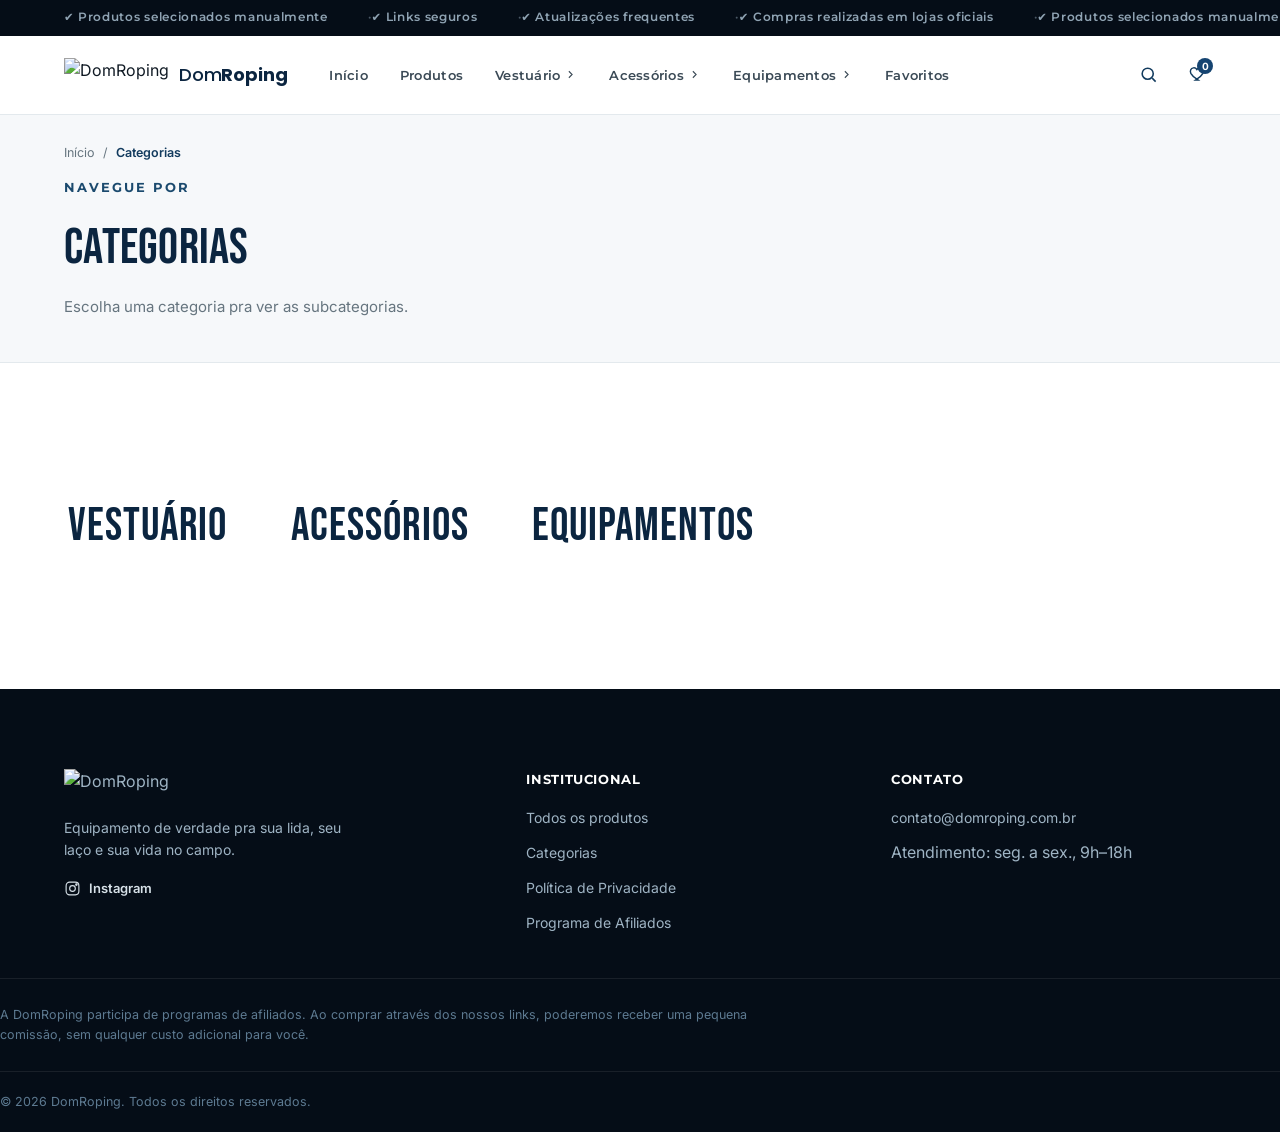
==== commit 2b00e752: "Add files via upload" ====
--- a/categorias.html
+++ b/categorias.html
@@ -38,13 +38,10 @@
             <svg viewBox="0 0 24 24" fill="none" stroke="currentColor" stroke-width="2"><path d="M6 6l12 12M18 6L6 18"/></svg>
           </button>
         </div>
-        <ul class="nav__list">
+        <ul class="nav__list" id="navList">
           <li class="nav__item"><a href="index.html" class="nav__link">Início</a></li>
           <li class="nav__item"><a href="produtos.html" class="nav__link">Produtos</a></li>
-          <li class="nav__item"><a href="categorias.html" class="nav__link">Categorias</a></li>
-          <li class="nav__item"><a href="marcas.html" class="nav__link">Marcas</a></li>
-          <li class="nav__item"><a href="#" class="nav__link" id="navCursos">Cursos</a></li>
-          <li class="nav__item"><a href="favoritos.html" class="nav__link">Favoritos</a></li>
+          <li class="nav__item" id="navFavoritosItem"><a href="favoritos.html" class="nav__link">Favoritos</a></li>
         </ul>
       </nav>
 
@@ -106,7 +103,6 @@
         <ul>
           <li><a href="produtos.html">Todos os produtos</a></li>
           <li><a href="categorias.html">Categorias</a></li>
-          <li><a href="marcas.html">Marcas</a></li>
           <li><a href="#" id="footerPrivacy">Política de Privacidade</a></li>
           <li><a href="#" id="footerAffiliates">Programa de Afiliados</a></li>
         </ul>
--- a/style.css
+++ b/style.css
@@ -203,6 +203,39 @@
   transition: color .2s ease, background-color .2s ease;
 }
 .nav__link:hover{ color: var(--navy-900); background: var(--silver-100); }
+.nav__link__chevron{ width:13px; height:13px; margin-left:4px; transition: transform .2s ease; }
+
+.nav__dropdown{
+  position:absolute; top: calc(100% + 10px); left:0; z-index: 60;
+  min-width: 200px;
+  background: var(--paper-0);
+  border:1px solid var(--line);
+  border-radius: var(--radius-md);
+  box-shadow: var(--shadow-card-hover);
+  padding: 14px 10px;
+  display:grid;
+  gap: 2px;
+  opacity:0; visibility:hidden; transform: translateY(-6px);
+  transition: opacity .2s var(--ease), transform .2s var(--ease), visibility .2s;
+}
+.nav__dropdown-heading{
+  font-family: var(--font-label); font-size: 10.5px; font-weight:700; letter-spacing:0.08em; text-transform:uppercase;
+  color: var(--ink-500); padding: 4px 12px 8px;
+}
+.nav__dropdown a{
+  display:block; padding: 9px 12px; border-radius: 7px;
+  font-size: 14px; color: var(--ink-700);
+}
+.nav__dropdown a:hover{ background: var(--silver-100); color: var(--navy-900); }
+
+@media (hover: hover) and (pointer: fine){
+  .nav__item--dropdown:hover .nav__dropdown,
+  .nav__item--dropdown:focus-within .nav__dropdown{
+    opacity:1; visibility:visible; transform: translateY(0);
+  }
+  .nav__item--dropdown:hover .nav__link__chevron,
+  .nav__item--dropdown:focus-within .nav__link__chevron{ transform: rotate(90deg); }
+}
 
 .header__actions{ display:flex; align-items:center; gap: 6px; }
 
@@ -666,6 +699,24 @@
     display:flex; align-items:center; justify-content:space-between;
     touch-action: manipulation;
   }
+  .nav__link__chevron{ width:16px; height:16px; margin-left:0; transition: transform .2s ease; }
+  .nav__item--dropdown.is-open .nav__link__chevron{ transform: rotate(90deg); }
+
+  /* Acordeão: Vestuário / Acessórios / Equipamentos expandem dentro do
+     próprio menu, sem sair da tela e sem qualquer posicionamento flutuante. */
+  .nav__dropdown{
+    position:static; opacity:1; visibility:visible; transform:none;
+    box-shadow:none; border:none; z-index:auto;
+    padding: 0 0 12px 4px; margin:0; display:none;
+    min-width:0; background:none;
+  }
+  .nav__item--dropdown.is-open .nav__dropdown{ display:grid; gap:0; }
+  .nav__dropdown-heading{ display:none; }
+  .nav__dropdown a{
+    min-height:46px; padding: 11px 12px; font-size:15px;
+    display:flex; align-items:center;
+    touch-action: manipulation;
+  }
 
   .menu-toggle.is-open span:nth-child(1){ transform: translateY(7px) rotate(45deg); }
   .menu-toggle.is-open span:nth-child(2){ opacity:0; }
